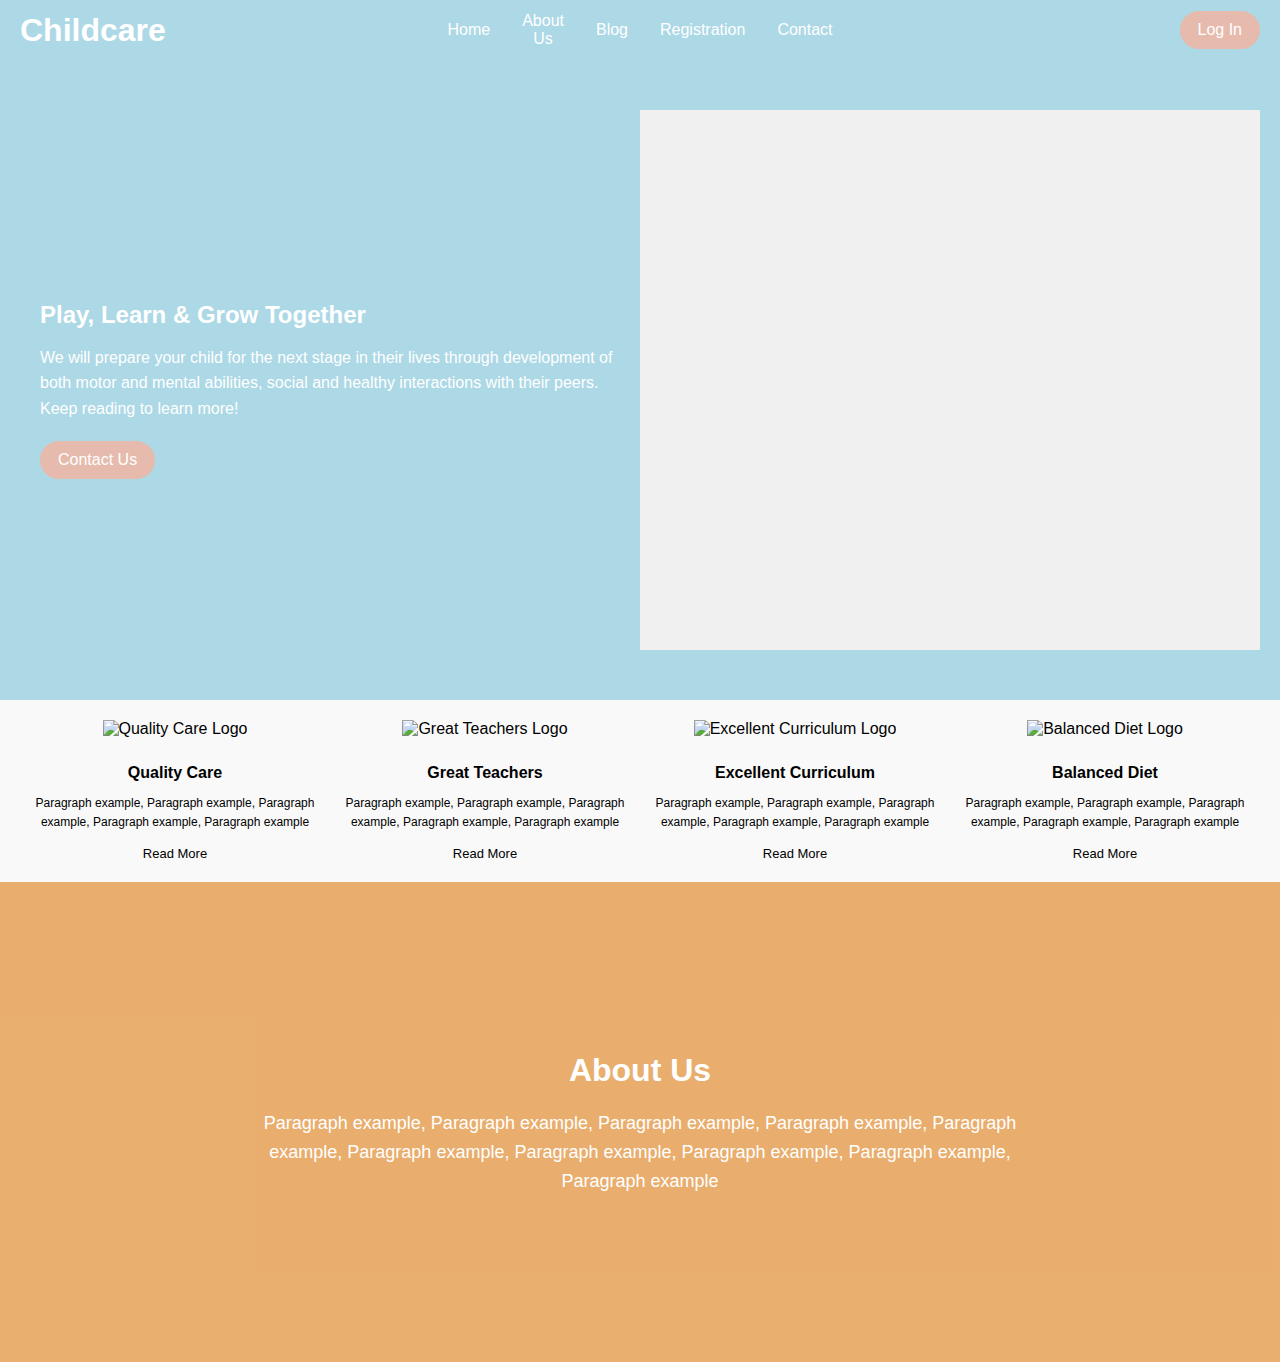
==== childcare_project/view/index.html @ 1d1e9e8a "Add files via upload" ====
<!DOCTYPE html>
<html lang="en">

<head>
    <meta charset="UTF-8">
    <meta name="viewport" content="width=device-width, initial-scale=1.0">
    <title>Childcare</title>
    <link rel="stylesheet" href="index_style.css">
</head>

<body>

    <main>
        <section class="header_section">
            <div class="title_container">
                <h1 id="title">Childcare</h1>
            </div>

            <div class="header_button_container">
                <button>Home</button>
                <button>About Us</button>
                <button>Blog</button>
                <button>Registration</button>
                <button>Contact</button>
            </div>

            <div class="login_button_container">
                <button id="login_button">Log In</button>
                <button id="portal_button" style="display: none;">Go to Portal</button>
            </div>
        </section>

        <section class="home_section">
            <div class="home_content_container">
                <h2>Play, Learn & Grow Together</h2>
                <p>We will prepare your child for the next stage in their lives through development of both motor and mental abilities, social and healthy interactions with their peers. Keep reading to learn more!</p>
                <div class="home_content_button_container">
                    <button>Contact Us</button>
                </div>
            </div>

            <div class="home_image_container">

            </div>
        </section>

        <section class="info_section">
            <div>
                <img class="logo" src="path_to_image" alt="Quality Care Logo">
                <h3>Quality Care</h3>
                <p>Paragraph example, Paragraph example, Paragraph example, Paragraph example, Paragraph example</p>
                <button class="read_more_btn">Read More</button>
                <div class="read_more_container">
                    <p>Paragraph example, Paragraph example, Paragraph example, Paragraph example, Paragraph example</p>
                </div>
            </div>
        
            <div>
                <img class="logo" src="path_to_image" alt="Great Teachers Logo">
                <h3>Great Teachers</h3>
                <p>Paragraph example, Paragraph example, Paragraph example, Paragraph example, Paragraph example</p>
                <button class="read_more_btn">Read More</button>
                <div class="read_more_container">
                    <p>Paragraph example, Paragraph example, Paragraph example, Paragraph example, Paragraph example</p>
                </div>
            </div>
        
            <div>
                <img class="logo" src="path_to_image" alt="Excellent Curriculum Logo">
                <h3>Excellent Curriculum</h3>
                <p>Paragraph example, Paragraph example, Paragraph example, Paragraph example, Paragraph example</p>
                <button class="read_more_btn">Read More</button>
                <div class="read_more_container">
                    <p>Paragraph example, Paragraph example, Paragraph example, Paragraph example, Paragraph example</p>
                </div>
            </div>
        
            <div>
                <img class="logo" src="path_to_image" alt="Balanced Diet Logo">
                <h3>Balanced Diet</h3>
                <p>Paragraph example, Paragraph example, Paragraph example, Paragraph example, Paragraph example</p>
                <button class="read_more_btn">Read More</button>
                <div class="read_more_container">
                    <p>Paragraph example, Paragraph example, Paragraph example, Paragraph example, Paragraph example</p>
                </div>
            </div>
        </section>

        <section class="about_us_section">
            <div class="about_us_container">
                <h1>About Us</h1>
                <p>Paragraph example, Paragraph example, Paragraph example, Paragraph example, Paragraph example, Paragraph example, Paragraph example, Paragraph example, Paragraph example, Paragraph example</p>
            </div>
        </section>

    </main>

    <script src="../assets/index_scrip.js" type="module"></script>

</body>
</html>
---- childcare_project/view/index_style.css ----
body {
    font-family: Arial, sans-serif;
    background-color: #add8e6;
    margin: 0px;
}

/* HEADER SECTION */

.header_section {
    height: 60px;
    display: flex;
    flex-direction: row;
    flex-wrap: wrap;
    align-content: center;
    color: white;
}
.title_container, .header_button_container, .login_button_container {
    flex: 1; /* Each DIV will take equal space inside the header section */
    display: flex;
    justify-content: center;
    align-items: center;
}

.title_container {
    justify-content: flex-start;
    padding-left: 20px;
}

.header_button_container {
    justify-content: center;
}

.login_button_container {
    justify-content: flex-end;
    padding-right: 20px;
}

.header_section button {
    background: none;
    border: none;
    color: white;
    font-size: 16px;
    cursor: pointer;
}

.header_section button:hover {
    text-decoration: underline;
}

.header_button_container button {
    margin: 0 10px;
}

.login_button_container button, 
.home_content_button_container button {
    background-color: #e6bbad;
    border: 2px solid #e6bbad;
    color: white;
    padding: 8px 16px;
    border-radius: 25px;
    font-size: 16px;
    cursor: pointer;
}

.login_button_container button:hover, 
.home_content_button_container button:hover {
    background-color: #d9a590;
    border-color: #d9a590;
}




/* HOME PAGE SECTION */

.home_section {
    display: flex;
    flex-direction: row;
    justify-content: space-between;
    align-items: center;
    padding: 20px;
    height: auto;
    min-height: 600px;
    color: white;
}

.home_content_container, .home_image_container {
    flex: 1;
    padding: 20px;
}

.home_content_container h2 {
    margin-bottom: 15px;
}

.home_content_container p {
    margin-bottom: 20px;
    font-size: 16px;
    line-height: 1.6;
}

.home_image_container {
    background-color: #f0f0f0;
    min-height: 500px;
    display: flex;
    justify-content: center;
    align-items: center;
}

.home_image_container img {
    max-width: 100%; /* Ensure image scales properly */
    height: auto;
}

/* INFO SECTION */

.info_section {
    display: flex;
    justify-content: space-between;
    align-items: flex-start;
    padding: 20px;
    background-color: #f9f9f9;
}

.info_section div {
    flex: 1;
    margin: 0 10px;
    text-align: center;
}

.info_section img {
    width: 100px;
    height: auto;
    margin-bottom: 10px;
}

.info_section h3 {
    font-size: 16px;
    margin-bottom: 10px;
}

.info_section p {
    font-size: 12px;
    line-height: 1.6;
}
.info_section button {
    background: none;
    border: none;
    color: black;
    font-size: 16px;
    cursor: pointer;
    font-size: 13px;

}
.info_section button:hover {
    text-decoration: underline;
}
.read_more_container {
    display: none;
}

/* ABOUT US SECTION */

.about_us_section {
    background-color: #efaa61e6;
    display: flex;
    justify-content: center;
    align-items: center;
    min-height: 400px;
    padding: 40px 20px;
    color: white;
}

.about_us_container {
    text-align: center;
    max-width: 800px;
}

.about_us_container h1 {
    font-size: 32px;
    margin-bottom: 20px;
}

.about_us_container p {
    font-size: 18px;
    line-height: 1.6;
}
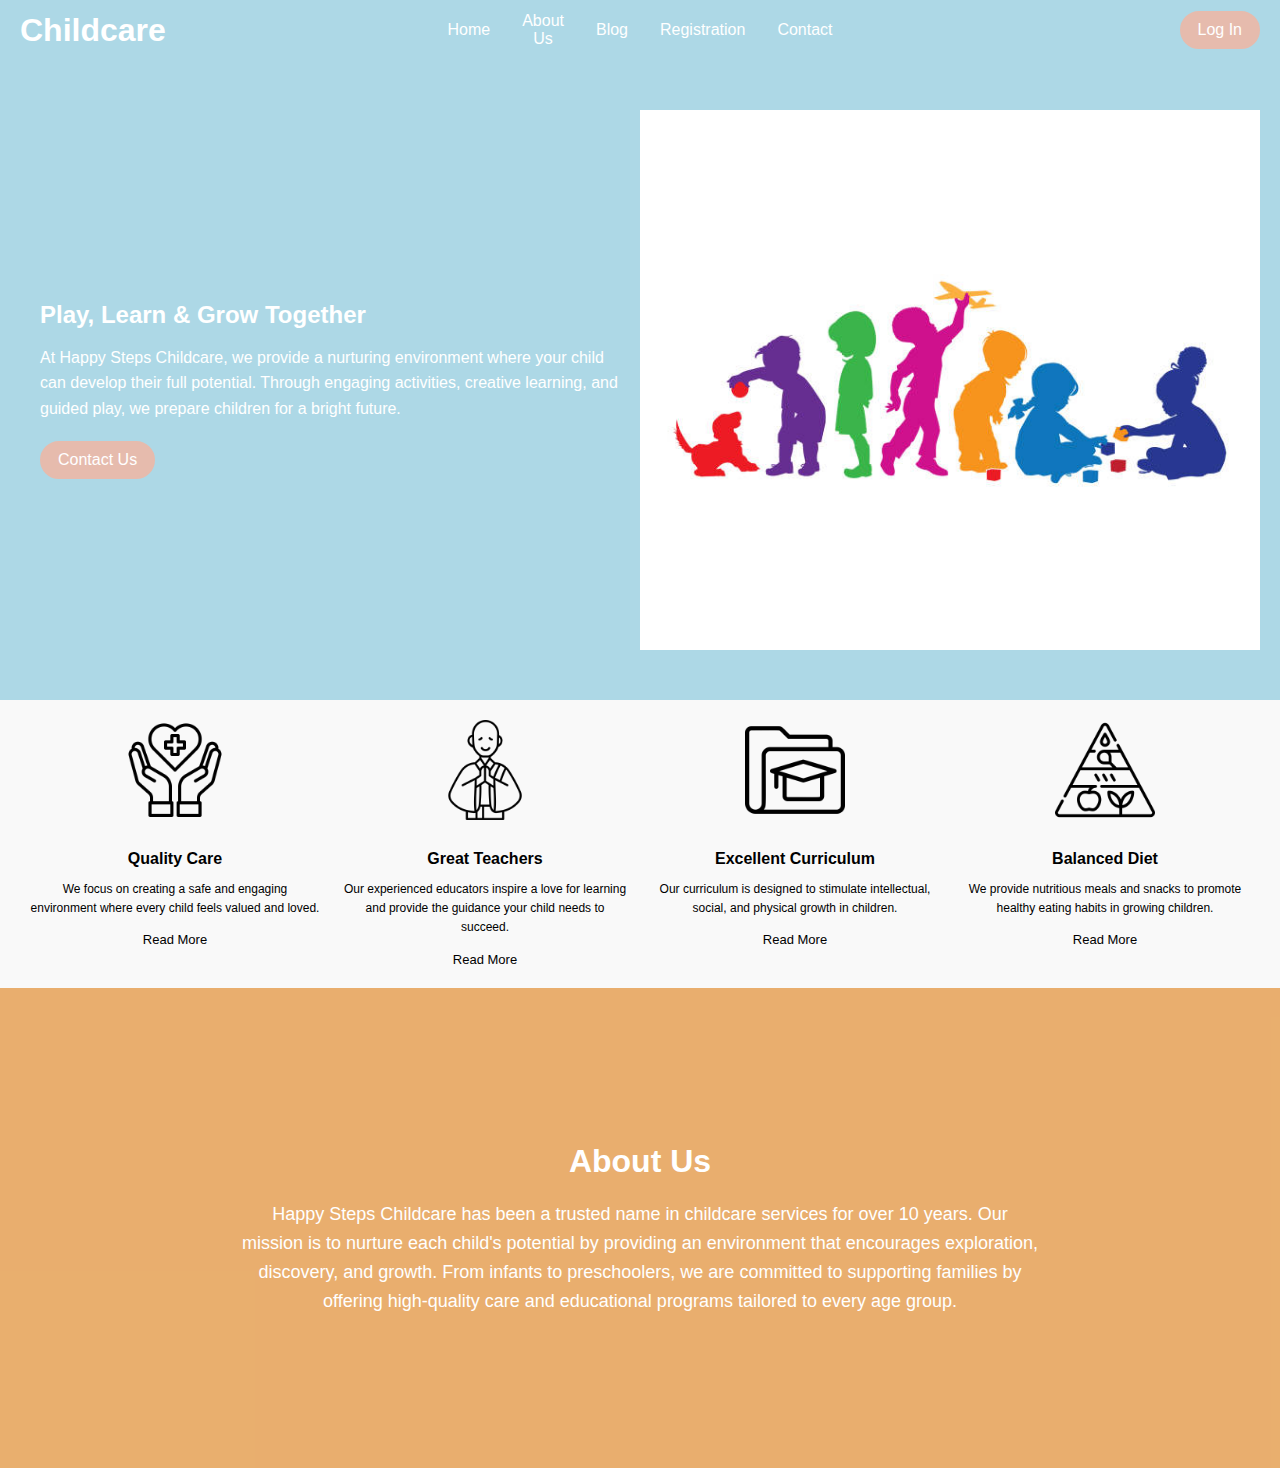
==== commit e3ef7fa1: "Add files via upload" ====
--- a/childcare_project/view/index.html
+++ b/childcare_project/view/index.html
@@ -4,13 +4,14 @@
 <head>
     <meta charset="UTF-8">
     <meta name="viewport" content="width=device-width, initial-scale=1.0">
-    <title>Childcare</title>
+    <title>Childcare - Play, Learn & Grow</title>
     <link rel="stylesheet" href="index_style.css">
 </head>
 
 <body>
 
     <main>
+        <!-- HEADER SECTION -->
         <section class="header_section">
             <div class="title_container">
                 <h1 id="title">Childcare</h1>
@@ -30,66 +31,69 @@
             </div>
         </section>
 
+        <!-- HOME SECTION -->
         <section class="home_section">
             <div class="home_content_container">
                 <h2>Play, Learn & Grow Together</h2>
-                <p>We will prepare your child for the next stage in their lives through development of both motor and mental abilities, social and healthy interactions with their peers. Keep reading to learn more!</p>
+                <p>At Happy Steps Childcare, we provide a nurturing environment where your child can develop their full potential. Through engaging activities, creative learning, and guided play, we prepare children for a bright future.</p>
                 <div class="home_content_button_container">
                     <button>Contact Us</button>
                 </div>
             </div>
 
             <div class="home_image_container">
-
+                <img src="../images/children_playing.jpg" alt="Children playing together">
             </div>
         </section>
 
+        <!-- INFO SECTION -->
         <section class="info_section">
             <div>
-                <img class="logo" src="path_to_image" alt="Quality Care Logo">
+                <img class="logo" src="../images/healthcare.png" alt="https://www.flaticon.com/free-icons/buddha">
                 <h3>Quality Care</h3>
-                <p>Paragraph example, Paragraph example, Paragraph example, Paragraph example, Paragraph example</p>
+                <p>We focus on creating a safe and engaging environment where every child feels valued and loved.</p>
                 <button class="read_more_btn">Read More</button>
                 <div class="read_more_container">
-                    <p>Paragraph example, Paragraph example, Paragraph example, Paragraph example, Paragraph example</p>
+                    <p>Our certified staff provide individual attention to every child, ensuring their unique needs are met. Safety and hygiene are always our top priorities.</p>
                 </div>
             </div>
-        
+
             <div>
-                <img class="logo" src="path_to_image" alt="Great Teachers Logo">
+                <img class="logo" src="../images/tecaher.png" alt="https://www.flaticon.com/free-icons/buddha">
                 <h3>Great Teachers</h3>
-                <p>Paragraph example, Paragraph example, Paragraph example, Paragraph example, Paragraph example</p>
+                <p>Our experienced educators inspire a love for learning and provide the guidance your child needs to succeed.</p>
                 <button class="read_more_btn">Read More</button>
                 <div class="read_more_container">
-                    <p>Paragraph example, Paragraph example, Paragraph example, Paragraph example, Paragraph example</p>
+                    <p>With a passion for teaching, our teachers use interactive methods to make learning fun and effective. They also provide regular updates to parents to ensure a collaborative approach.</p>
                 </div>
             </div>
-        
+
             <div>
-                <img class="logo" src="path_to_image" alt="Excellent Curriculum Logo">
+                <img class="logo" src="../images/curriculum.png" alt="https://www.flaticon.com/free-icons/buddha">
                 <h3>Excellent Curriculum</h3>
-                <p>Paragraph example, Paragraph example, Paragraph example, Paragraph example, Paragraph example</p>
+                <p>Our curriculum is designed to stimulate intellectual, social, and physical growth in children.</p>
                 <button class="read_more_btn">Read More</button>
                 <div class="read_more_container">
-                    <p>Paragraph example, Paragraph example, Paragraph example, Paragraph example, Paragraph example</p>
+                    <p>From STEM activities to arts and crafts, our curriculum balances structured learning and creative exploration to foster a well-rounded education.</p>
                 </div>
             </div>
-        
+
             <div>
-                <img class="logo" src="path_to_image" alt="Balanced Diet Logo">
+                <img class="logo" src="../images/balanced_diet.png" alt="https://www.flaticon.com/free-icons/buddha">
                 <h3>Balanced Diet</h3>
-                <p>Paragraph example, Paragraph example, Paragraph example, Paragraph example, Paragraph example</p>
+                <p>We provide nutritious meals and snacks to promote healthy eating habits in growing children.</p>
                 <button class="read_more_btn">Read More</button>
                 <div class="read_more_container">
-                    <p>Paragraph example, Paragraph example, Paragraph example, Paragraph example, Paragraph example</p>
+                    <p>Our meals are planned by nutrition experts and cater to various dietary requirements, ensuring every child receives the nourishment they need.</p>
                 </div>
             </div>
         </section>
 
+        <!-- ABOUT US SECTION -->
         <section class="about_us_section">
             <div class="about_us_container">
                 <h1>About Us</h1>
-                <p>Paragraph example, Paragraph example, Paragraph example, Paragraph example, Paragraph example, Paragraph example, Paragraph example, Paragraph example, Paragraph example, Paragraph example</p>
+                <p>Happy Steps Childcare has been a trusted name in childcare services for over 10 years. Our mission is to nurture each child's potential by providing an environment that encourages exploration, discovery, and growth. From infants to preschoolers, we are committed to supporting families by offering high-quality care and educational programs tailored to every age group.</p>
             </div>
         </section>
 
@@ -98,4 +102,5 @@
     <script src="../assets/index_scrip.js" type="module"></script>
 
 </body>
+
 </html>
--- a/childcare_project/view/index_style.css
+++ b/childcare_project/view/index_style.css
@@ -100,7 +100,7 @@
 }
 
 .home_image_container {
-    background-color: #f0f0f0;
+    background-color: #ffffff;
     min-height: 500px;
     display: flex;
     justify-content: center;
@@ -109,6 +109,7 @@
 
 .home_image_container img {
     max-width: 100%; /* Ensure image scales properly */
+    object-fit: fill;
     height: auto;
 }
 
